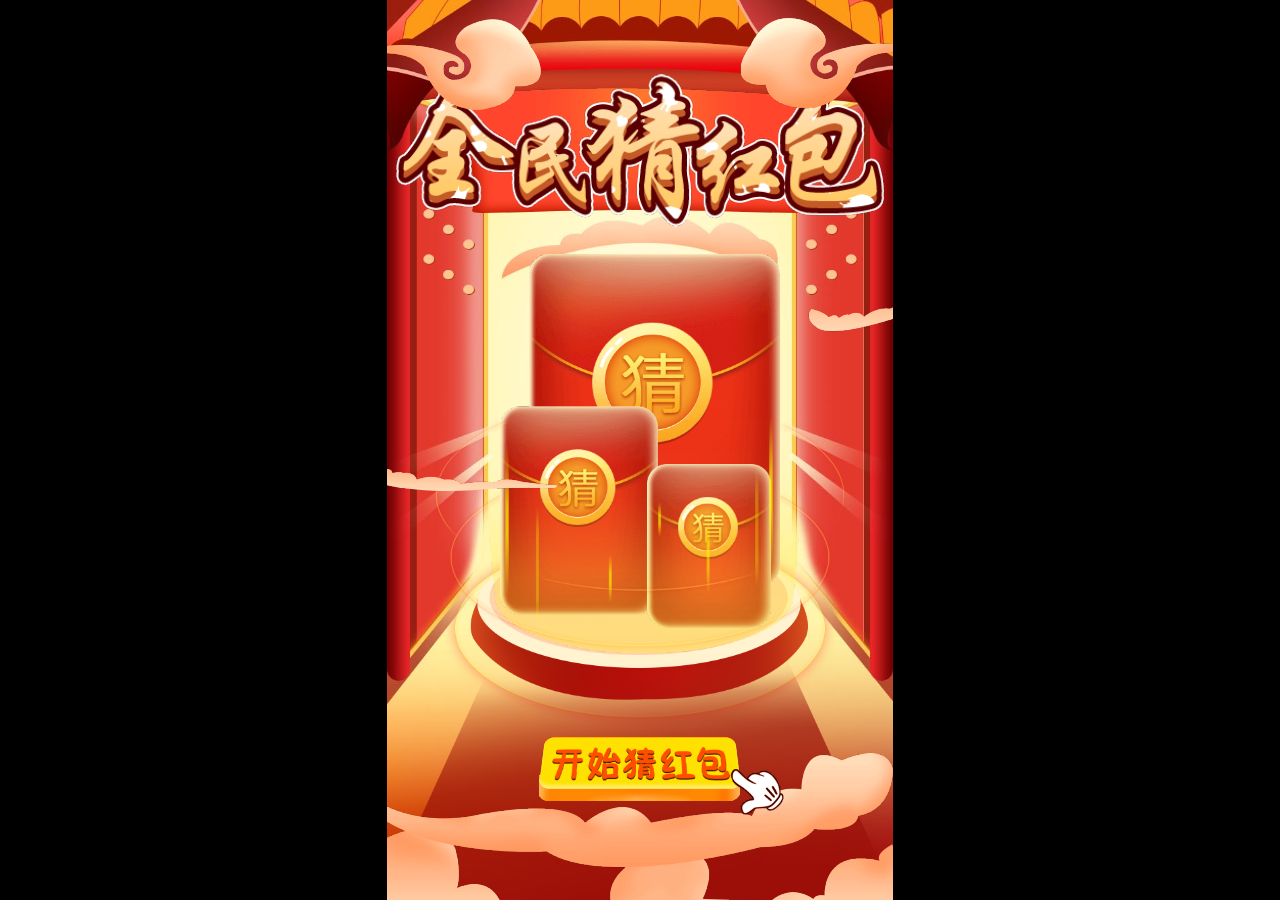
==== redEnvelope2/index.html @ bde13bed "6.17.5" ====
<!DOCTYPE html>
<html>
<head>
  <meta charset="utf-8">

  <title>Cocos Creator | redEnvelope</title>

  <!--http://www.html5rocks.com/en/mobile/mobifying/-->
  <meta name="viewport"
        content="width=device-width,user-scalable=no,initial-scale=1, minimum-scale=1,maximum-scale=1"/>

  <!--https://developer.apple.com/library/safari/documentation/AppleApplications/Reference/SafariHTMLRef/Articles/MetaTags.html-->
  <meta name="apple-mobile-web-app-capable" content="yes">
  <meta name="apple-mobile-web-app-status-bar-style" content="black-translucent">
  <meta name="format-detection" content="telephone=no">

  <!-- force webkit on 360 -->
  <meta name="renderer" content="webkit"/>
  <meta name="force-rendering" content="webkit"/>
  <!-- force edge on IE -->
  <meta http-equiv="X-UA-Compatible" content="IE=edge,chrome=1"/>
  <meta name="msapplication-tap-highlight" content="no">

  <!-- force full screen on some browser -->
  <meta name="full-screen" content="yes"/>
  <meta name="x5-fullscreen" content="true"/>
  <meta name="360-fullscreen" content="true"/>
  
  <!-- force screen orientation on some browser -->
  <meta name="screen-orientation" content=""/>
  <meta name="x5-orientation" content="">

  <!--fix fireball/issues/3568 -->
  <!--<meta name="browsermode" content="application">-->
  <meta name="x5-page-mode" content="app">

  <!--<link rel="apple-touch-icon" href=".png" />-->
  <!--<link rel="apple-touch-icon-precomposed" href=".png" />-->

  <link rel="stylesheet" type="text/css" href="style-mobile.f67aa.css"/>
  <link rel="icon" href="favicon.8de18.ico"/>
</head>
<body>
<!-- <script src="https://sf3-ttcdn-tos.pstatp.com/obj/union-fe/playable/sdk/playable-5.1.2.min.js"></script> -->
  <canvas id="GameCanvas" oncontextmenu="event.preventDefault()" tabindex="0"></canvas>
  <div id="splash">
    <div class="progress-bar stripes">
      <span style="width: 0%"></span>
    </div>
  </div>

<script src="src/settings.61002.js" charset="utf-8"></script>

<script src="main.c4fa5.js" charset="utf-8"></script>

<script type="text/javascript">
(function () {
    // open web debugger console
    if (typeof VConsole !== 'undefined') {
        window.vConsole = new VConsole();
    }

     var splash = document.getElementById('splash');
     splash.style.display = 'block';

    var cocos2d = document.createElement('script');
    cocos2d.async = true;
    cocos2d.src = window._CCSettings.debug ? 'cocos2d-js.js' : 'cocos2d-js-min.52427.js';

    var engineLoaded = function () {
        document.body.removeChild(cocos2d);
        cocos2d.removeEventListener('load', engineLoaded, false);
        window.boot();
    };
    cocos2d.addEventListener('load', engineLoaded, false);
    document.body.appendChild(cocos2d);
})();
</script>
</body>
</html>
---- redEnvelope2/style-mobile.f67aa.css ----
html {
  -ms-touch-action: none;
}

body, canvas, div {
  display: block;
  outline: none;
  -webkit-tap-highlight-color: rgba(0, 0, 0, 0);

  user-select: none;
  -moz-user-select: none;
  -webkit-user-select: none;
  -ms-user-select: none;
  -khtml-user-select: none;
  -webkit-tap-highlight-color: rgba(0, 0, 0, 0);
}

/* Remove spin of input type number */
input::-webkit-outer-spin-button,
input::-webkit-inner-spin-button {
  /* display: none; <- Crashes Chrome on hover */
  -webkit-appearance: none;
  margin: 0; /* <-- Apparently some margin are still there even though it's hidden */
}

body {
  position: absolute;
  top: 0;
  left: 0;
  width: 100%;
  height: 100%;
  padding: 0;
  border: 0;
  margin: 0;

  cursor: default;
  color: #888;
  background-color: #333;

  text-align: center;
  font-family: Helvetica, Verdana, Arial, sans-serif;

  display: flex;
  flex-direction: column;
  
  /* fix bug: https://github.com/cocos-creator/2d-tasks/issues/791 */
  /* overflow cannot be applied in Cocos2dGameContainer, 
  otherwise child elements will be hidden when Cocos2dGameContainer rotated 90 deg */
  overflow: hidden;
}

#Cocos2dGameContainer {
  position: absolute;
  margin: 0;
  left: 0px;
  top: 0px;

  display: -webkit-box;
  -webkit-box-orient: horizontal;
  -webkit-box-align: center;
  -webkit-box-pack: center;
}

canvas {
  background-color: rgba(0, 0, 0, 0);
}

a:link, a:visited {
  color: #666;
}

a:active, a:hover {
  color: #666;
}

p.header {
  font-size: small;
}

p.footer {
  font-size: x-small;
}

#splash {
  position: absolute;
  top: 0;
  left: 0;
  width: 100%;
  height: 100%;
  background: #171717 url(./splash.a49fc.png) no-repeat center;
  background-size: 45%;
}

.progress-bar {
    position: absolute;
    left: 27.5%;
    top: 80%;
    height: 3px;
    padding: 2px;
    width: 45%;
    border-radius: 7px;
    box-shadow: 0 1px 5px #000 inset, 0 1px 0 #444;           
}

.progress-bar span {
    display: block;
    height: 100%;
    border-radius: 3px;
    transition: width .4s ease-in-out;
    background-color: #3dc5de;
}

.stripes span {
    background-size: 30px 30px;
    background-image: linear-gradient(135deg, rgba(255, 255, 255, .15) 25%, transparent 25%,
                        transparent 50%, rgba(255, 255, 255, .15) 50%, rgba(255, 255, 255, .15) 75%,
                        transparent 75%, transparent);            
    
    animation: animate-stripes 1s linear infinite;             
}

@keyframes animate-stripes {
    0% {background-position: 0 0;} 100% {background-position: 60px 0;}
}
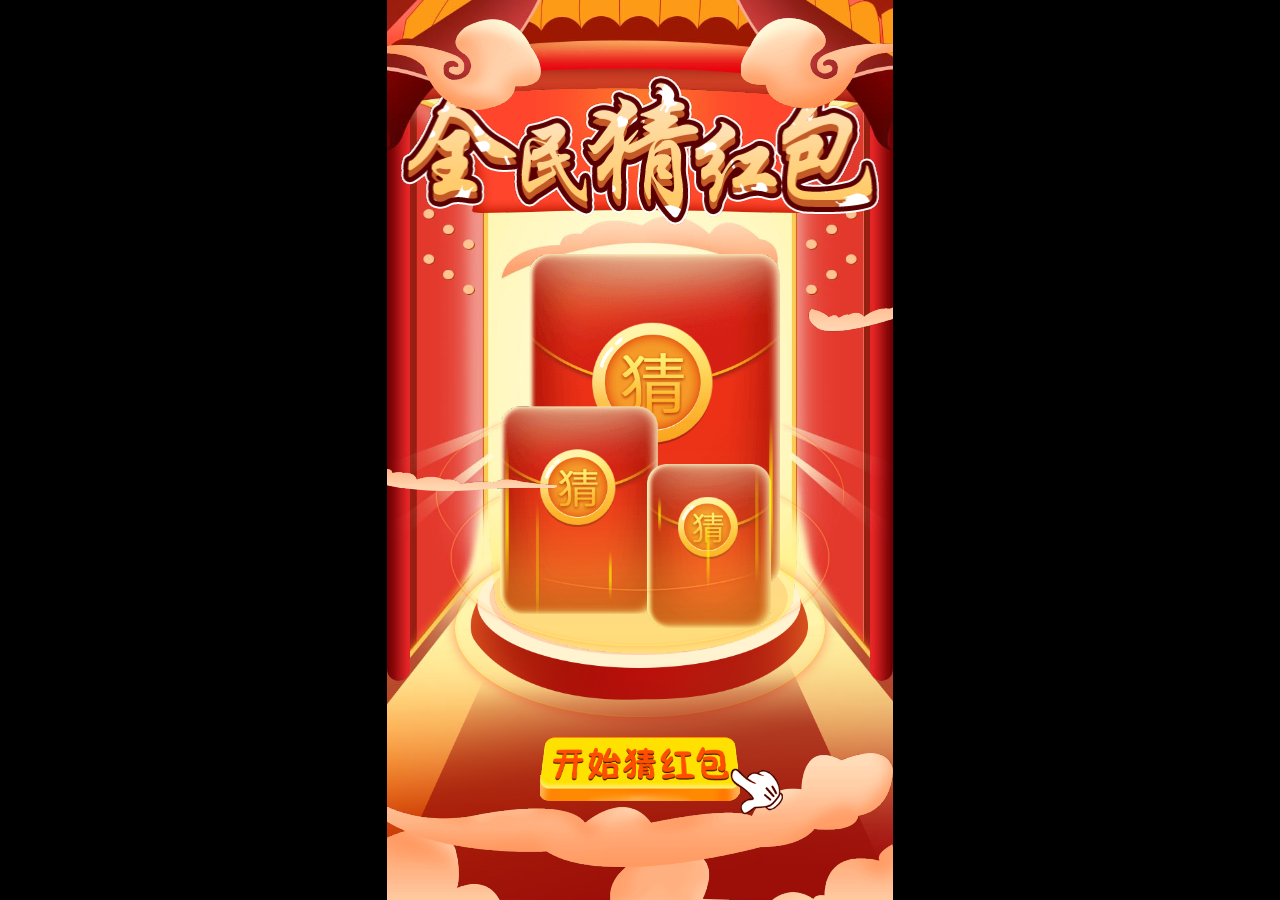
==== commit 4097e70e: "6.17.7" ====
--- a/redEnvelope2/index.html
+++ b/redEnvelope2/index.html
@@ -49,9 +49,9 @@
     </div>
   </div>
 
-<script src="src/settings.61002.js" charset="utf-8"></script>
+<script src="src/settings.6d201.js" charset="utf-8"></script>
 
-<script src="main.c4fa5.js" charset="utf-8"></script>
+<script src="main.67475.js" charset="utf-8"></script>
 
 <script type="text/javascript">
 (function () {
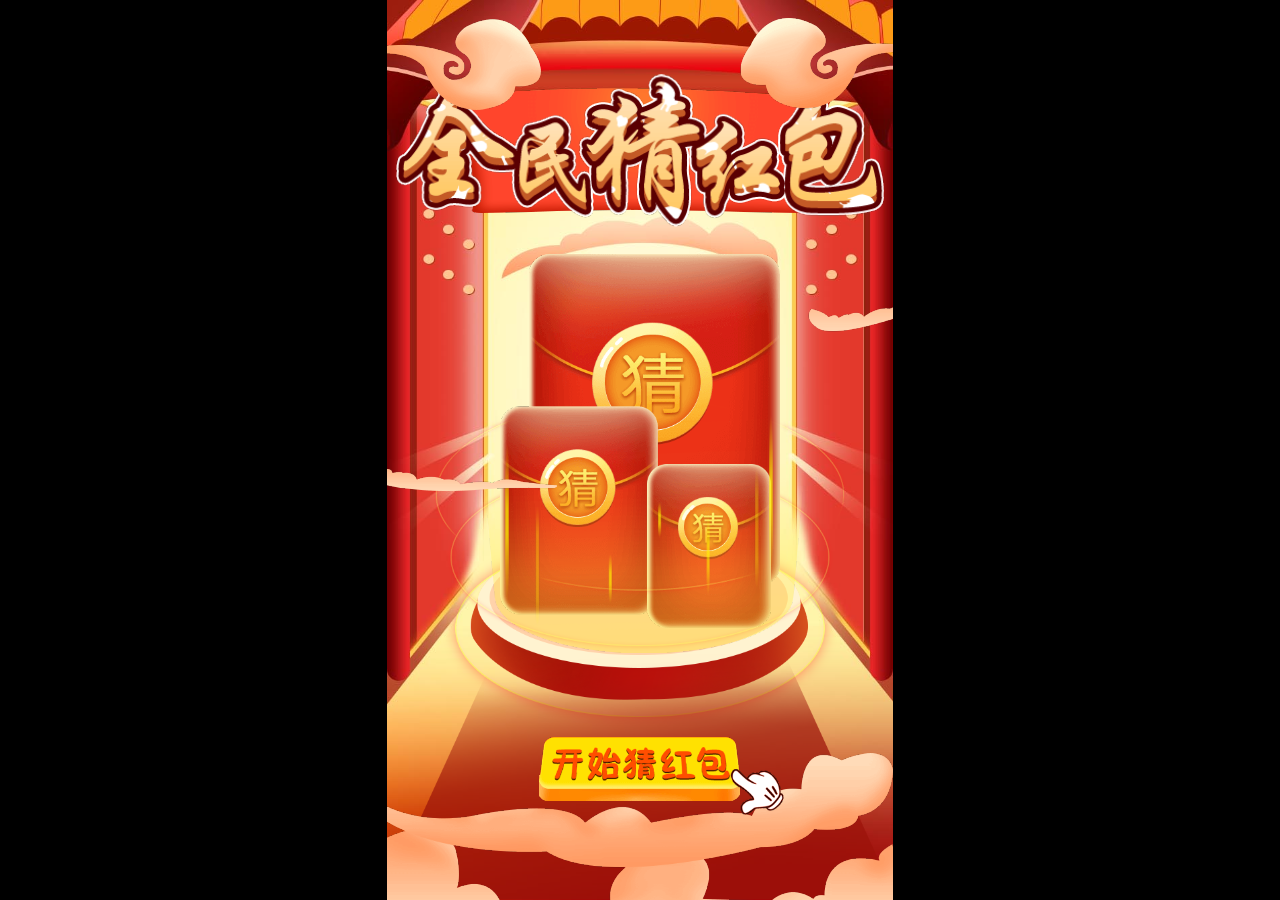
==== commit 2e49cb09: "6.17.8" ====
--- a/redEnvelope2/index.html
+++ b/redEnvelope2/index.html
@@ -49,9 +49,9 @@
     </div>
   </div>
 
-<script src="src/settings.6d201.js" charset="utf-8"></script>
+<script src="src/settings.0514b.js" charset="utf-8"></script>
 
-<script src="main.67475.js" charset="utf-8"></script>
+<script src="main.73cb9.js" charset="utf-8"></script>
 
 <script type="text/javascript">
 (function () {
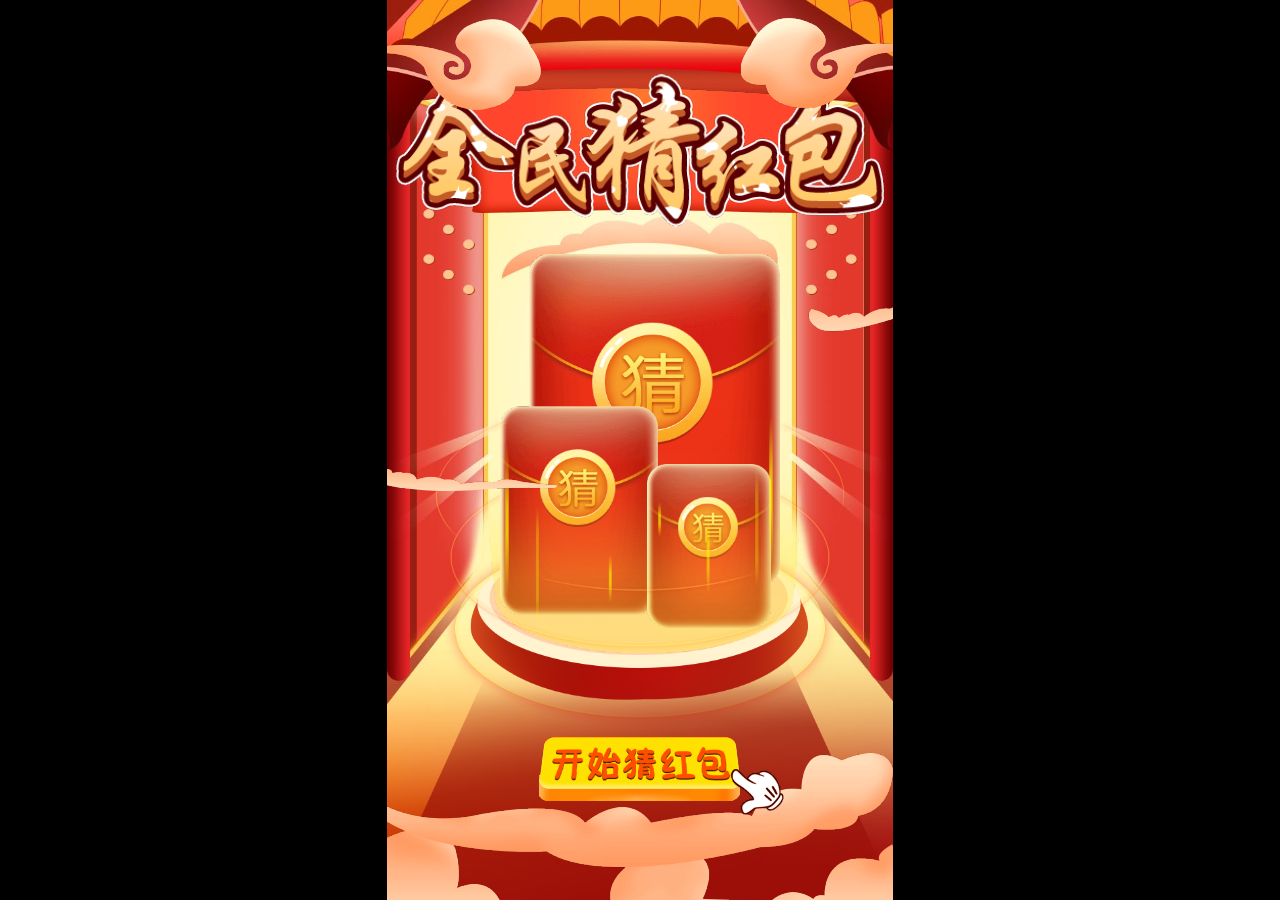
==== commit 1c9400f8: "6.18.1" ====
--- a/redEnvelope2/index.html
+++ b/redEnvelope2/index.html
@@ -49,9 +49,9 @@
     </div>
   </div>
 
-<script src="src/settings.0514b.js" charset="utf-8"></script>
+<script src="src/settings.40e98.js" charset="utf-8"></script>
 
-<script src="main.73cb9.js" charset="utf-8"></script>
+<script src="main.262a8.js" charset="utf-8"></script>
 
 <script type="text/javascript">
 (function () {
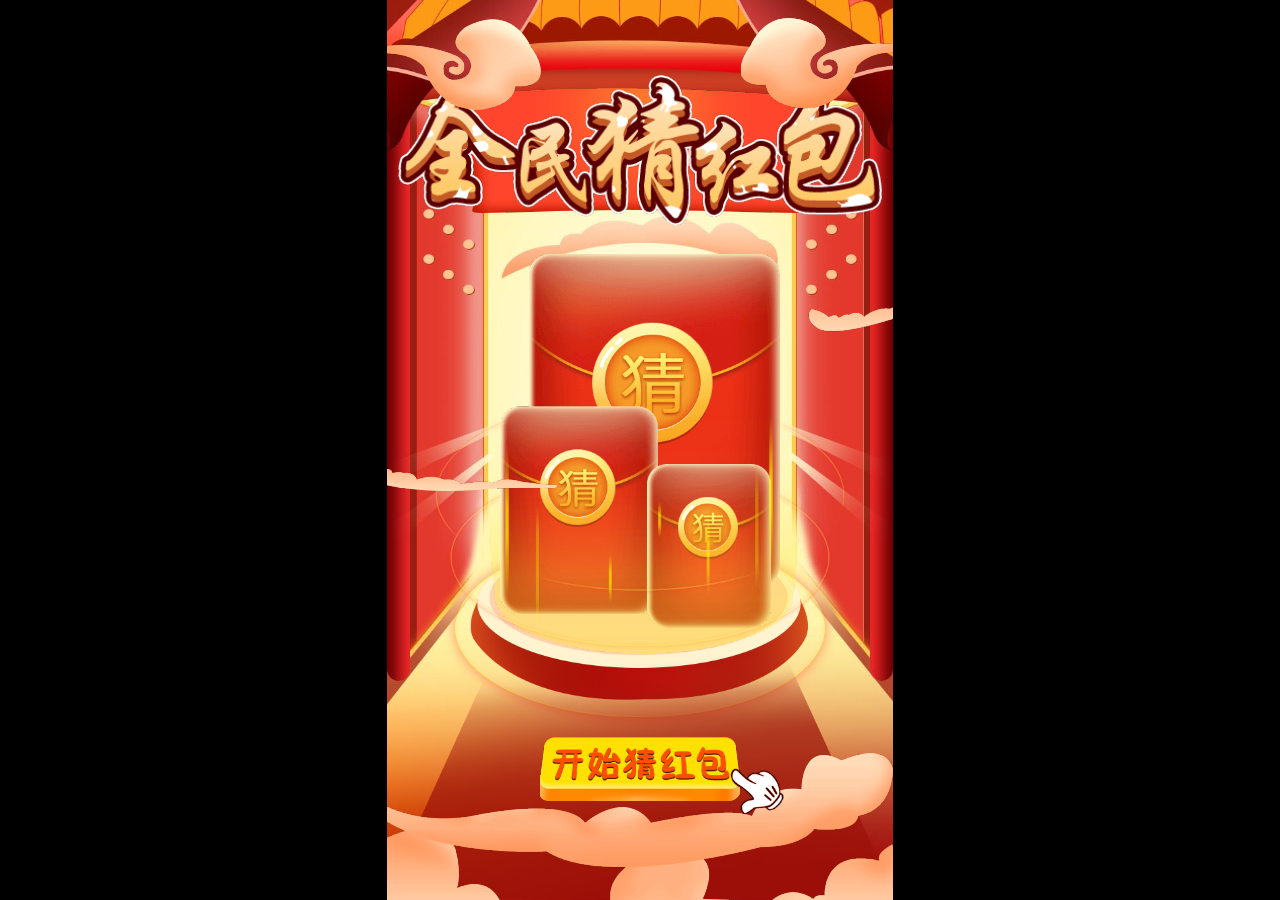
==== commit 430d3e63: "6.18.3" ====
--- a/redEnvelope2/index.html
+++ b/redEnvelope2/index.html
@@ -41,7 +41,7 @@
   <link rel="icon" href="favicon.8de18.ico"/>
 </head>
 <body>
-<!-- <script src="https://sf3-ttcdn-tos.pstatp.com/obj/union-fe/playable/sdk/playable-5.1.2.min.js"></script> -->
+  <script src="https://sf3-ttcdn-tos.pstatp.com/obj/union-fe-nc/playable/sdk/playable-sdk.js"></script>
   <canvas id="GameCanvas" oncontextmenu="event.preventDefault()" tabindex="0"></canvas>
   <div id="splash">
     <div class="progress-bar stripes">
